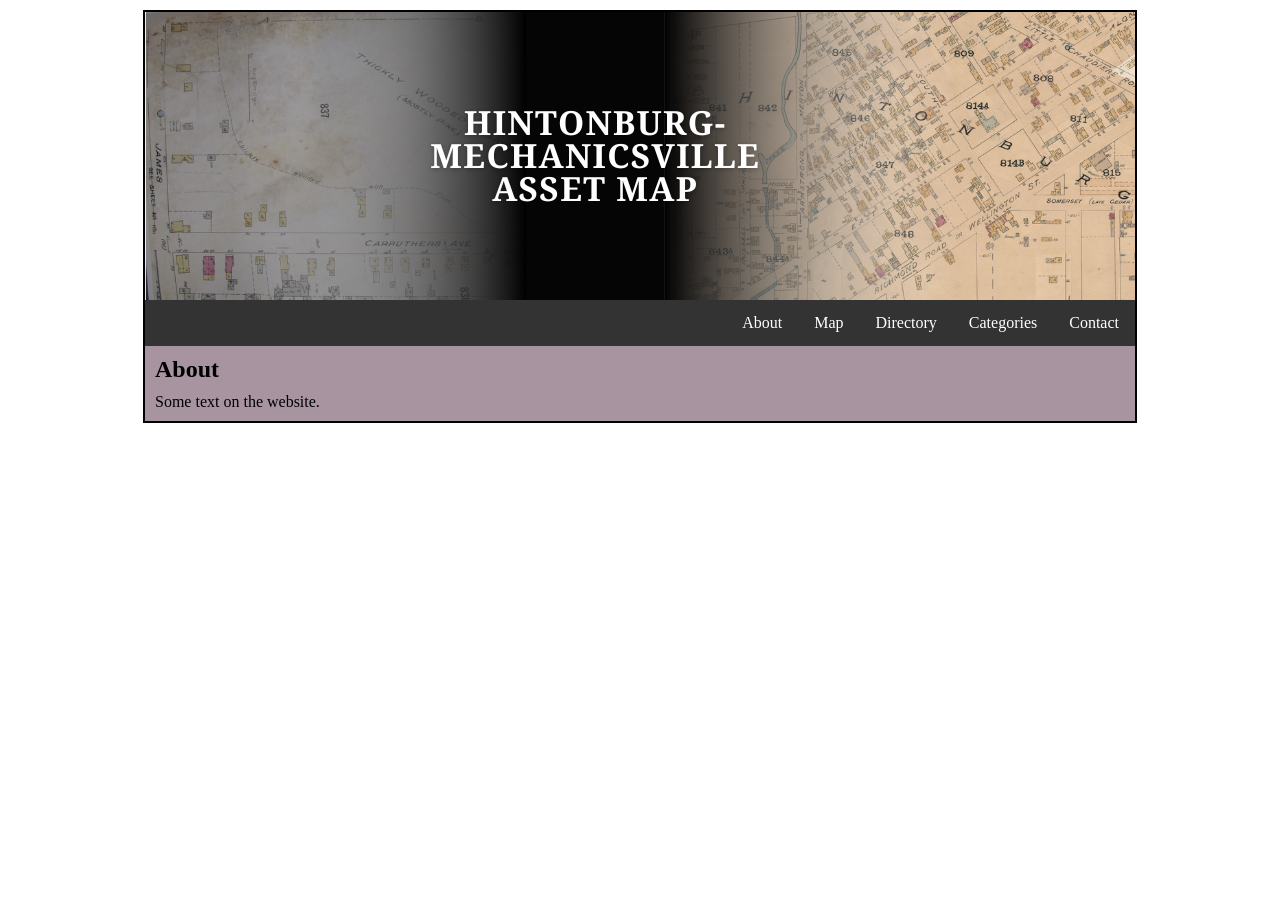
==== about.html @ ca3b5033 "Add files via upload" ====
<!DOCTYPE html>
 <html lang="en">
  <head> <title> Hintonburg-Mechanicsville Asset Map </title>  
   <link rel="stylesheet" href="style.css" media="screen">
   <body>  
    <div id="wrapper">  
     <header> </header>

<ul>
  <li><a href="contact.html" title="Contact"> Contact </a></li>
  <li><a href="categories.html" title="Categories"> Categories </a></li>
  <li><a href="directory.html" title="Directory"> Directory </a></li>
  <li><a href="map.html" title="Map"> Map </a></li>
  <li><a href="about.html" title="About"> About </a></li>
</ul>
</head>

    
    



<h2>About</h2>

<p>Some text on the website.</p>


</div> <!-- closing wrapper div tag -->
</body>
</html>
---- style.css ----
/* CSS file */

/* HEADER */

div#wrapper {width: 990px;
	     margin-left: auto;
	     margin-right: auto;
	     margin-top: 10px;
	     margin-bottom: 10px;
	     background-color: #A894A1;
	     background-image: url(images/gradient.png);
	     background-repeat: repeat-y;
	     background-position: left top;
	     background-attachment: scroll;
	     border: 2px solid black;}

header {height: 288px;
	margin-bottom: 0px;}
header h1, header p {text-indent: -9999999999px;}
header {background: black url(images/hmmapbanneralt.png) no-repeat;}  

table {border: 1px solid black;
	margin: 15px;
	padding-left: 10px;
	padding-right: 10px;
	width: 97%;
	border-collapse: collapse;}

caption {display: none;}

thead	{color: white;
	 background-color: #cccccc;
	 text-align: center;}
tbody	{font-size: 90%;
	 font-family: georgia, serif;}
tr {border-bottom: 1px solid black;}
td {padding: 10px;}
/* td {border: 1px solid red;} TESTING TABLE SHAPE */
.cell_right_align {text-align: right;}



/* NAV */
body {
  margin: 0;
  padding: 0;
}

h2, h3, p {
  margin: 10px;
}

ul {
  list-style-type: none;
  margin: 0;
  padding: 0;
  overflow: hidden;
  background-color: #333333;
}

ul li {
  float: right;
}

ul li a {
  display: block;
  color: white;
  text-align: center;
  padding: 14px 16px;
  text-decoration: none;
}

ul li a:hover {
  background-color: #111111;
}



/* MAP from google maps demo https://www.geeksforgeeks.org/html/add-google-maps-marker-website/ */
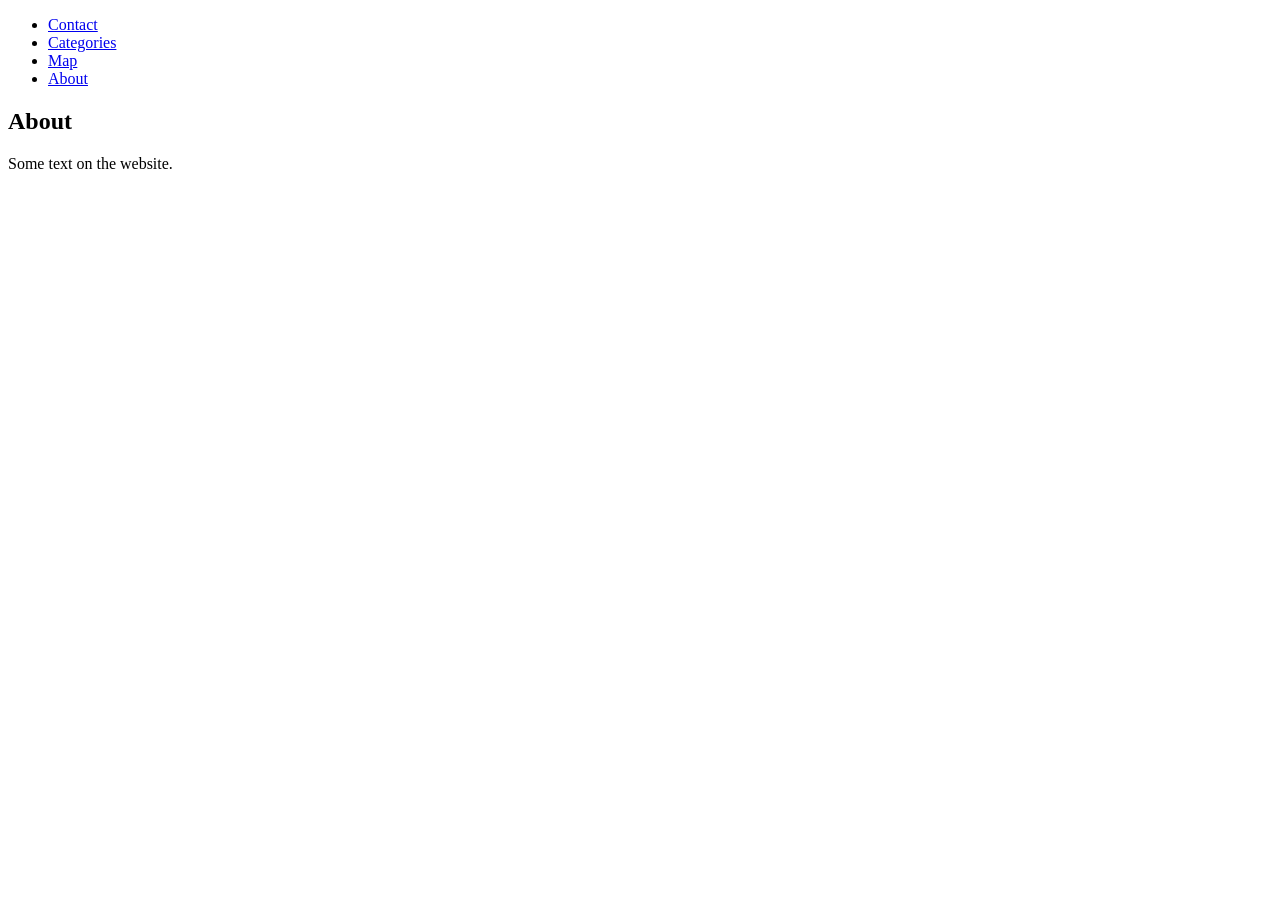
==== commit 015d1a05: "Add files via upload" ====
--- a/about.html
+++ b/about.html
@@ -1,16 +1,19 @@
 <!DOCTYPE html>
  <html lang="en">
-  <head> <title> Hintonburg-Mechanicsville Asset Map </title>  
-   <link rel="stylesheet" href="style.css" media="screen">
-   <body>  
+  <head> 
+   <meta charset="UTF-8">
+    <title> Hintonburg-Mechanicsville Asset Map </title>  
+     <link rel="stylesheet" href="style.css" media="screen">
+
+<body>  
     <div id="wrapper">  
      <header> </header>
 
 <ul>
   <li><a href="contact.html" title="Contact"> Contact </a></li>
   <li><a href="categories.html" title="Categories"> Categories </a></li>
-  <li><a href="directory.html" title="Directory"> Directory </a></li>
-  <li><a href="map.html" title="Map"> Map </a></li>
+<!-- removed for now <li><a href="directory.html" title="Directory"> Directory </a></li>  -->
+  <li><a href="index.html" title="Map"> Map </a></li>
   <li><a href="about.html" title="About"> About </a></li>
 </ul>
 </head>
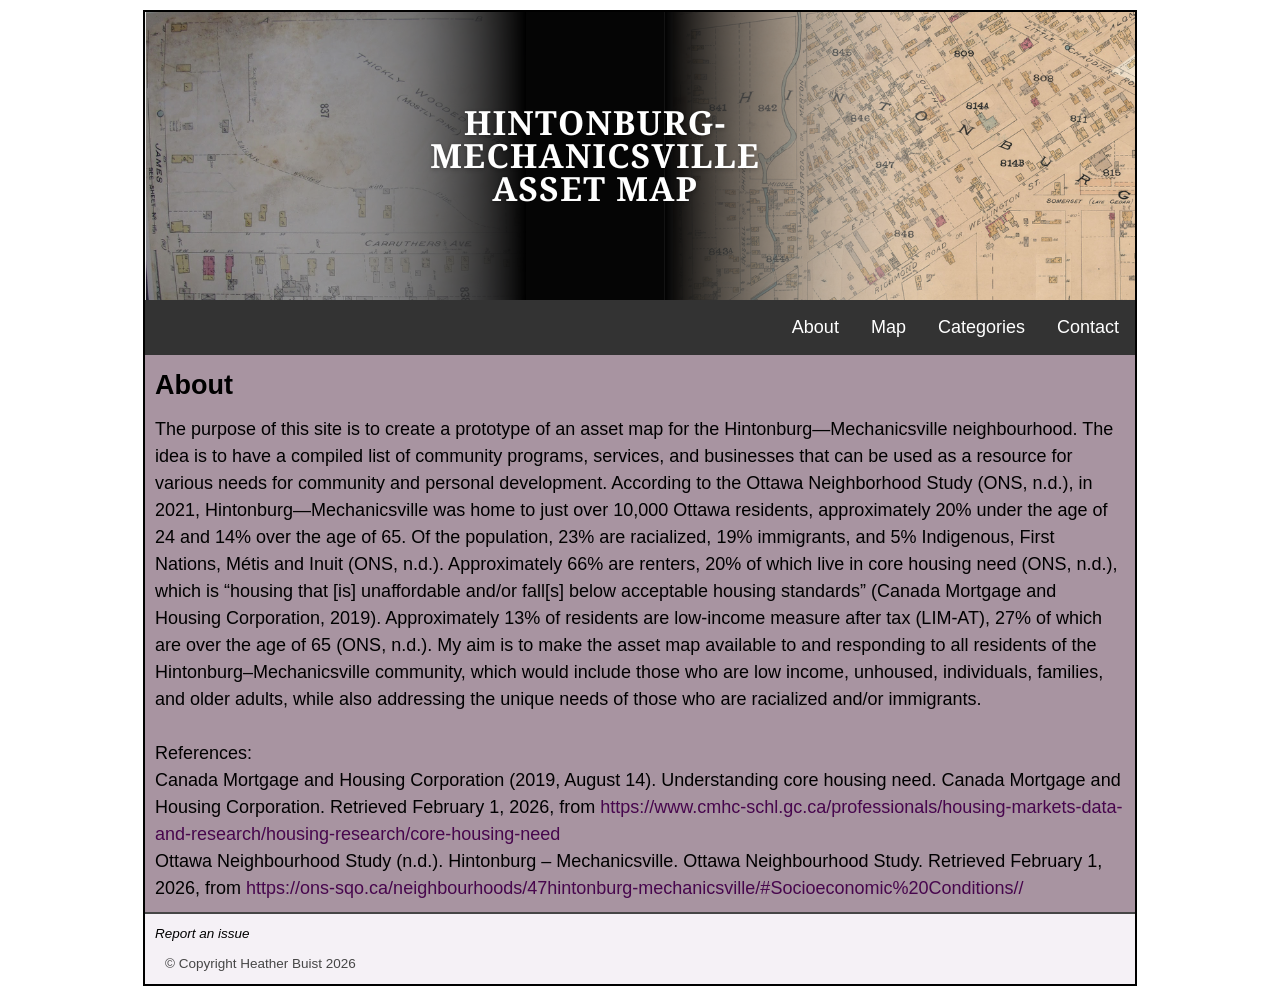
==== commit 4c680b87: "Update about.html" ====
--- a/about.html
+++ b/about.html
@@ -25,9 +25,21 @@
 
 <h2>About</h2>
 
-<p>Some text on the website.</p>
+<p> The purpose of this site is to create a prototype of an asset map for the Hintonburg—Mechanicsville neighbourhood. The idea is to have a compiled list of community programs, services, and businesses that can be used as a resource for various needs for community and personal development. 
+
+According to the Ottawa Neighborhood Study (ONS, n.d.), in 2021, Hintonburg—Mechanicsville was home to just over 10,000 Ottawa residents, approximately 20% under the age of 24 and 14% over the age of 65. Of the population, 23% are racialized, 19% immigrants, and 5% Indigenous, First Nations, Métis and Inuit (ONS, n.d.). Approximately 66% are renters, 20% of which live in core housing need (ONS, n.d.), which is “housing that [is] unaffordable and/or fall[s] below acceptable housing standards” (Canada Mortgage and Housing Corporation, 2019). Approximately 13% of residents are low-income measure after tax (LIM-AT), 27% of which are over the age of 65 (ONS, n.d.). My aim is to make the asset map available to and responding to all residents of the Hintonburg–Mechanicsville community, which would include those who are low income, unhoused, individuals, families, and older adults, while also addressing the unique needs of those who are racialized and/or immigrants.<br><br>
+
+References:<br>
+Canada Mortgage and Housing Corporation  (2019, August 14). Understanding core housing need. Canada Mortgage and Housing Corporation. Retrieved February 1, 2026, from <a href="https://www.cmhc-schl.gc.ca/professionals/housing-markets-data-and-research/housing-research/core-housing-need" title="Canada Mortgage and Housing Corporation"> https://www.cmhc-schl.gc.ca/professionals/housing-markets-data-and-research/housing-research/core-housing-need </a> <br>
+
+Ottawa Neighbourhood Study (n.d.). Hintonburg – Mechanicsville. Ottawa Neighbourhood Study. Retrieved February 1, 2026, from <a href="https://ons-sqo.ca/neighbourhoods/47hintonburg-mechanicsville/#Socioeconomic%20Conditions//" title="Ottawa Neighbourhood Study"> https://ons-sqo.ca/neighbourhoods/47hintonburg-mechanicsville/#Socioeconomic%20Conditions// </a> 
+</p>
+
+ <footer> 
+<address> <a href="mailto:heather.buist@gmail.com" title="heather.buist@gmail.com"> Report an issue </a> </address>  <p>&copy; Copyright Heather Buist 2026 </p>
+</footer>
 
 
 </div> <!-- closing wrapper div tag -->
 </body>
-</html>+</html>
--- a/style.css
+++ b/style.css
@@ -0,0 +1,148 @@
+/* CSS file */
+
+/* HEADER */
+
+div#wrapper {width: 990px;
+	     margin-left: auto;
+	     margin-right: auto;
+	     margin-top: 10px;
+	     margin-bottom: 10px;
+	     background-color: #A894A1;
+	     background-image: url(images/gradient.png);
+	     background-repeat: repeat-y;
+	     background-position: left top;
+	     background-attachment: scroll;
+	     border: 2px solid black;}
+
+header {height: 288px;
+	margin-bottom: 0px;}
+header h1, header p {text-indent: -9999999999px;}
+header {background: black url(images/hmmapbanneralt.png) no-repeat;}  
+
+table#menu {border: none;
+	margin: 15px;
+	padding-left: 10px;
+	padding-right: 10px;
+	width: 97%;
+	font-size: 90%;
+	border-collapse: collapse;}
+tr#menu {border-bottom: none;}
+
+/* table {border: 1px solid black;} */
+table {border: none; 
+	margin: 15px;
+	padding-left: 10px;
+	padding-right: 10px;
+/*	width: 97%;	UNDECIDED */
+	border-collapse: collapse;
+	font-size: 95%;
+	font-family: verdana, arial, sans-serif}
+
+caption {display: none;}
+
+thead	{color: white;
+	 background-color: #cccccc;
+	 text-align: center;}
+tbody	{font-size: 80%;
+	 font-family: verdana, arial, sans-serif}
+tr {border-bottom: none;} /* tr {border-bottom: 1px solid black;} */
+td {padding: 10px;}
+/* td {border: 1px solid red;} TESTING TABLE SHAPE */
+.cell_right_align {text-align: right;}
+
+
+
+/* NAV */
+body {
+  margin: 0;
+  padding: 0;
+}
+
+h2, h3, p {
+  margin: 10px;
+}
+
+ul {
+  list-style-type: none;
+  margin: 0;
+  padding: 0;
+  overflow: hidden;
+  background-color: #333333;
+}
+
+ul li {
+  float: right;
+}
+
+ul li a {
+  display: block;
+  color: white;
+  text-align: center;
+  padding: 14px 16px;
+  text-decoration: none;
+}
+
+ul li a:hover {
+  background-color: #111111;
+}
+
+
+
+/* Copyright 2020 The Recursive Project Authors (https://github.com/arrowtype/recursive)
+This Font Software is licensed under the SIL Open Font License, Version 1.1.
+This license is copied below, and is also available with a FAQ at: http://scripts.sil.org/OFL */
+
+@font-face { font-family: 'Recursive_VF_1.078';
+	     src: url(fonts/recursive-sans/Recursive_VF_1.078.ttf);
+	     font-weight: normal;
+	     font-style: normal; }
+
+body { font-family: "Recursive_VF_1.078", verdana, arial, sans-serif;
+       font-size: 18px; 
+       line-height: 1.5;
+       margin: 0;
+       padding: 0;}
+
+a {color: #47064d; 
+   text-decoration: none;
+   border-bottom: none;
+   padding-bottom: 1px;}
+a:visited {color: #55698d;}
+a:hover, a:focus, a:active {background-color: #cfcece;
+			    color: #86649B;}
+
+footer	{clear: both;
+	 padding: 10px;
+	 font-size: 75%;
+	 height: 1%;
+	 background-color: #f5f1f6;
+	 color: #464646;
+	 border-top: 2px solid #464646;}
+
+footer p {margin-bottom: 0;}
+
+footer a:link {color: black;}
+
+footer a:hover, footer a:focus, footer a:active {background-color: transparent;
+						 border: none;}
+
+
+/* Top button */
+#myBtn {
+  display: none;
+  position: fixed;
+  bottom: 20px;
+  right: 30px;
+  z-index: 99;
+  font-size: 18px;
+  border: none;
+  outline: none;
+  background-color: #55698d;
+  color: white;
+  cursor: pointer;
+  padding: 15px;
+  border-radius: 4px; }
+#myBtn:hover {  background-color: #555; }
+
+
+
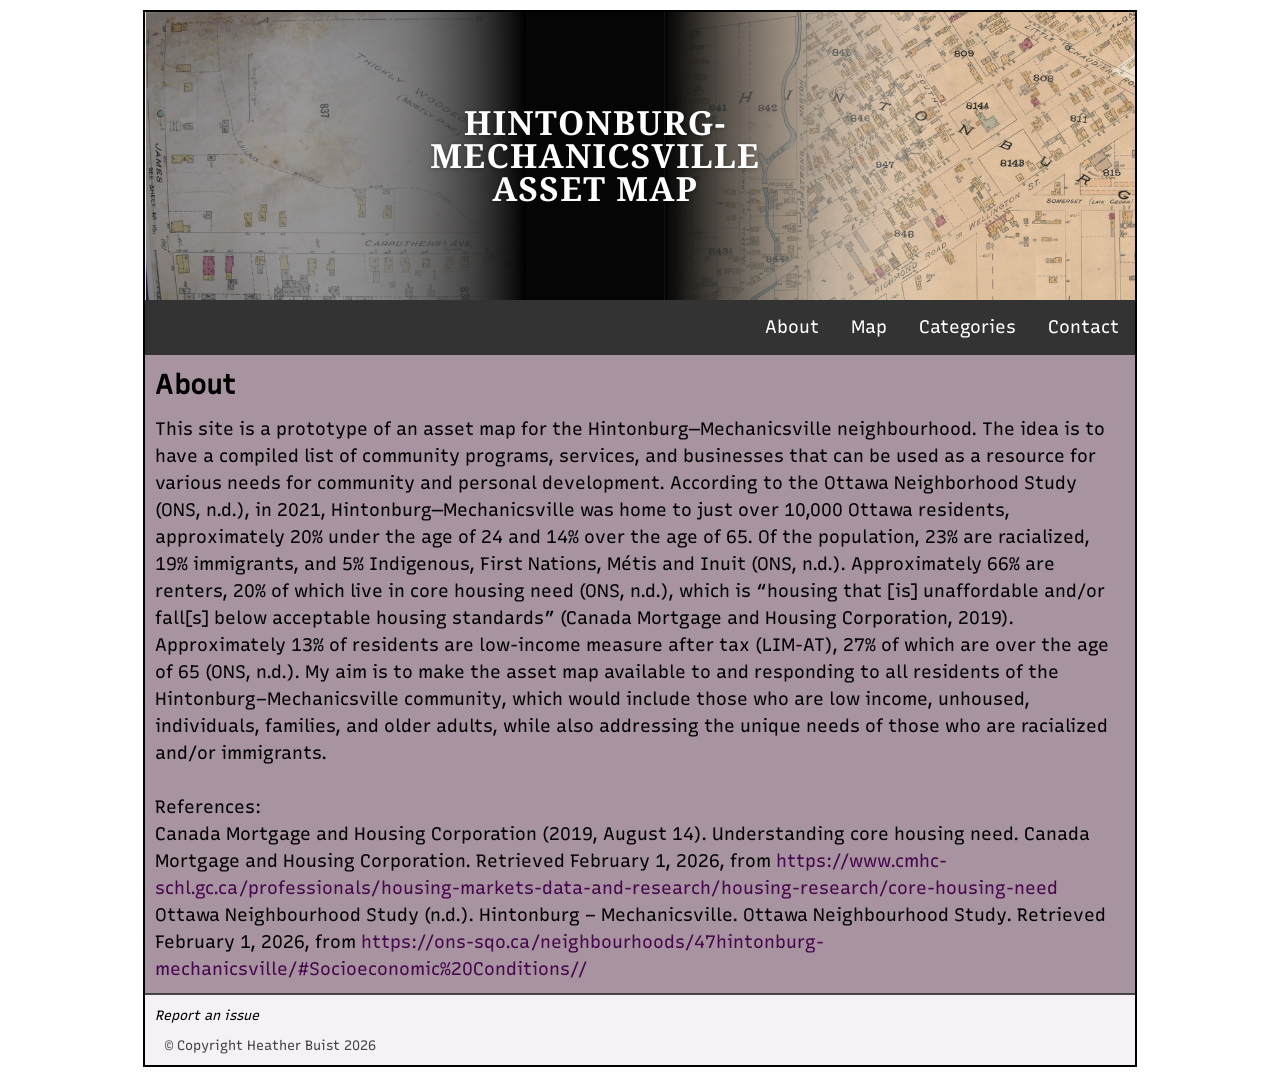
==== commit cd69290b: "Update about.html" ====
--- a/about.html
+++ b/about.html
@@ -1,10 +1,27 @@
 <!DOCTYPE html>
  <html lang="en">
-  <head> 
-   <meta charset="UTF-8">
+  <head> <meta charset="UTF-8">
     <title> Hintonburg-Mechanicsville Asset Map </title>  
+<meta name="viewport" content="width=device-width, initial-scale=1.0">
+<meta name="keywords" content="asset map, community, neighbourhood, hintonburg, mechanicsville, ottawa, ontario">
+<meta name="dc.title" content="Hintonburg-Mechanicsville Asset Map">
+<meta name="dc.creator" content="Heather Buist">
+<meta name="dc.subject" content="neighbourhood asset map">
+<meta name="dc.description" content="This is a website mapping community resources in Hintonburg-Mechnicsville, Ottawa, ON.">
+<meta name="dc.publisher" content="Heather Buist">
+<meta name="dc.contributer" content="Mechnicsville Community Association">
+<meta name="dc.date" content="20260416">
+<meta name="dc.type" content="text">
+<meta name="dc.format" content="HTML">
+<meta name="dc.identifier" content="INSERT WEBSITE ADDRESS">
+<meta name="dc.source" content="Google Maps, location websites">
+<meta name="dc.language" content="en">
+<meta name="dc.relation" content="Google Maps, location websites">
+<meta name="dc.coverage" content="Hintonburg-Mechnicsville, Ottawa, ON">
+<meta name="dc.rights" content="Copyright Heather Buist">
+
      <link rel="stylesheet" href="style.css" media="screen">
-
+</head>
 <body>  
     <div id="wrapper">  
      <header> </header>
@@ -16,7 +33,7 @@
   <li><a href="index.html" title="Map"> Map </a></li>
   <li><a href="about.html" title="About"> About </a></li>
 </ul>
-</head>
+
 
     
     
@@ -25,7 +42,7 @@
 
 <h2>About</h2>
 
-<p> The purpose of this site is to create a prototype of an asset map for the Hintonburg—Mechanicsville neighbourhood. The idea is to have a compiled list of community programs, services, and businesses that can be used as a resource for various needs for community and personal development. 
+<p> This site is a prototype of an asset map for the Hintonburg—Mechanicsville neighbourhood. The idea is to have a compiled list of community programs, services, and businesses that can be used as a resource for various needs for community and personal development. 
 
 According to the Ottawa Neighborhood Study (ONS, n.d.), in 2021, Hintonburg—Mechanicsville was home to just over 10,000 Ottawa residents, approximately 20% under the age of 24 and 14% over the age of 65. Of the population, 23% are racialized, 19% immigrants, and 5% Indigenous, First Nations, Métis and Inuit (ONS, n.d.). Approximately 66% are renters, 20% of which live in core housing need (ONS, n.d.), which is “housing that [is] unaffordable and/or fall[s] below acceptable housing standards” (Canada Mortgage and Housing Corporation, 2019). Approximately 13% of residents are low-income measure after tax (LIM-AT), 27% of which are over the age of 65 (ONS, n.d.). My aim is to make the asset map available to and responding to all residents of the Hintonburg–Mechanicsville community, which would include those who are low income, unhoused, individuals, families, and older adults, while also addressing the unique needs of those who are racialized and/or immigrants.<br><br>
 
